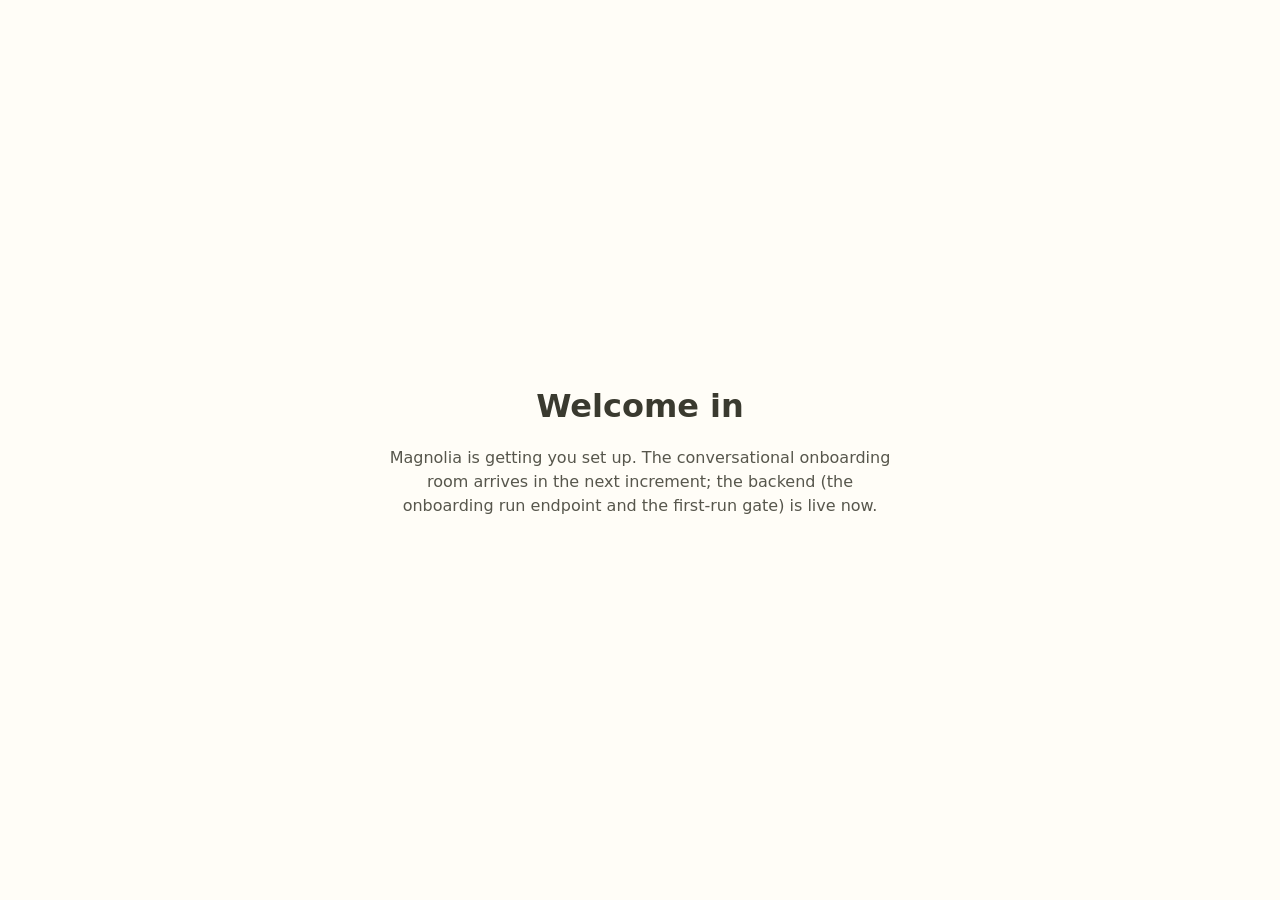
==== ui/task-board/onboarding.html @ 0cc03fcc "feat(onboarding): first-run gate + /api/onboarding/run SSE route + legacy migration (Inc 3a) Co-Auth" ====
<!DOCTYPE html>
<!--
  Onboarding room - PLACEHOLDER (Inc 3a).

  The first-run gate (task_server.do_GET) serves this page in place of the board
  until onboarding completes (profile_lib.onboarding_complete()). Inc 3b replaces
  this placeholder with the real conversational onboarding room that POSTs to
  /api/onboarding/run and streams the meta-onboard session over SSE.
-->
<html lang="en">
<head>
  <meta charset="utf-8" />
  <meta name="viewport" content="width=device-width, initial-scale=1" />
  <title>Magnolia - Getting set up</title>
  <style>
    body { font-family: system-ui, -apple-system, sans-serif; margin: 0;
           display: flex; align-items: center; justify-content: center;
           min-height: 100vh; background: #fffdf7; color: #3a3a2f; }
    main { max-width: 32rem; padding: 2rem; text-align: center; }
    h1 { font-weight: 600; }
    p { line-height: 1.5; opacity: 0.85; }
  </style>
</head>
<body>
  <main>
    <h1>Welcome in</h1>
    <p>
      Magnolia is getting you set up. The conversational onboarding room arrives
      in the next increment; the backend (the onboarding run endpoint and the
      first-run gate) is live now.
    </p>
  </main>
</body>
</html>
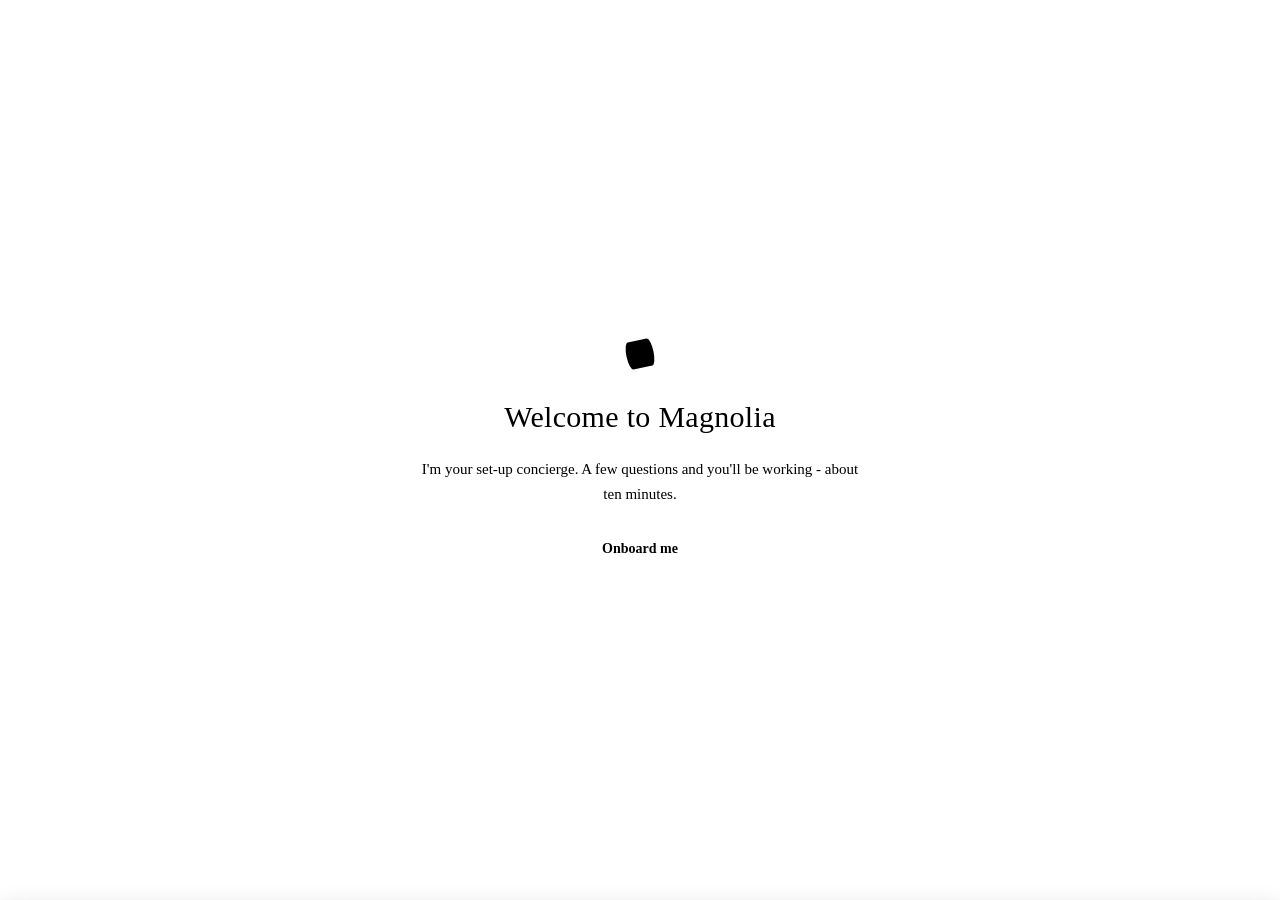
==== commit 59dee60e: "feat(onboarding): real first-run room page (Inc 3b) Co-Authored-By: Claude Opus 4.8 (1M context) <no" ====
--- a/ui/task-board/onboarding.html
+++ b/ui/task-board/onboarding.html
@@ -1,34 +1,328 @@
 <!DOCTYPE html>
 <!--
-  Onboarding room - PLACEHOLDER (Inc 3a).
+  Onboarding room (Inc 3b) - the real first-run concierge.
 
   The first-run gate (task_server.do_GET) serves this page in place of the board
-  until onboarding completes (profile_lib.onboarding_complete()). Inc 3b replaces
-  this placeholder with the real conversational onboarding room that POSTs to
-  /api/onboarding/run and streams the meta-onboard session over SSE.
+  until onboarding completes (profile_lib.onboarding_complete()). It POSTs each
+  turn to /api/onboarding/run and streams the headless meta-onboard session over
+  SSE. On the synthetic onboarding_complete event the room runs a window-shade
+  reveal of the board mounted beneath (#board-underlay) and redirects to /.
+
+  Standalone page: no build step, no libraries. Theme tokens only (invariant #3),
+  ASCII source only (invariant #8). The renderer lives in /js/onboarding.js
+  (a self-contained port of the safe chat.js subset).
 -->
 <html lang="en">
 <head>
-  <meta charset="utf-8" />
-  <meta name="viewport" content="width=device-width, initial-scale=1" />
-  <title>Magnolia - Getting set up</title>
-  <style>
-    body { font-family: system-ui, -apple-system, sans-serif; margin: 0;
-           display: flex; align-items: center; justify-content: center;
-           min-height: 100vh; background: #fffdf7; color: #3a3a2f; }
-    main { max-width: 32rem; padding: 2rem; text-align: center; }
-    h1 { font-weight: 600; }
-    p { line-height: 1.5; opacity: 0.85; }
-  </style>
+<meta charset="UTF-8">
+<meta name="viewport" content="width=device-width, initial-scale=1.0">
+<title>Magnolia - Getting set up</title>
+<link rel="icon" id="app-favicon" href="data:image/svg+xml,%3Csvg xmlns='http://www.w3.org/2000/svg' width='32' height='32'%3E%3Crect x='6' y='6' width='20' height='20' rx='3' ry='12' transform='rotate(-12 16 16)' fill='%237a9e6d'/%3E%3C/svg%3E">
+<link rel="preconnect" href="https://fonts.googleapis.com">
+<link rel="preconnect" href="https://fonts.gstatic.com" crossorigin>
+<link href="https://fonts.googleapis.com/css2?family=Spectral:ital,wght@0,400;0,500;0,600;1,400&family=Mulish:wght@400;500;600;700&display=swap" rel="stylesheet">
+
+<!-- Moods - the same six token-only stylesheets as index.html, in the same order. -->
+<link rel="stylesheet" href="/themes/organic.css">
+<link rel="stylesheet" href="/themes/modafinil.css">
+<link rel="stylesheet" href="/themes/breathe.css">
+<link rel="stylesheet" href="/themes/vantaca.css">
+<link rel="stylesheet" href="/themes/karesansui.css">
+<link rel="stylesheet" href="/themes/sugarmagnolia.css">
+<script>
+  // Apply the saved mood before first paint so there's no flash of a wrong palette.
+  // Sets the data-theme attribute the theme stylesheets key off of.
+  document.documentElement.dataset.theme = localStorage.getItem('pmos-mood') || 'organic';
+</script>
+<style>
+  /* --spring (and the --mono fallback) live only in index.html's inline :root,
+     not in the theme files, so this standalone page must define them itself.
+     Everything else (--accent, --app-bg, --text, --r-btn, ...) comes from the
+     active theme stylesheet. */
+  :root {
+    --spring: cubic-bezier(.22, .9, .36, 1.14);
+    --mono: ui-monospace, SFMono-Regular, Menlo, monospace;
+  }
+
+  * { margin: 0; padding: 0; box-sizing: border-box; }
+
+  body {
+    font-family: var(--font-sans);
+    background: var(--app-bg);
+    background-attachment: fixed;
+    color: var(--text);
+    line-height: 1.5;
+    -webkit-font-smoothing: antialiased;
+  }
+
+  ::selection { background: color-mix(in oklab, var(--accent) 32%, transparent); }
+
+  /* --- The room panel + window-shade reveal -------------------------------
+     The whole room is a fixed, full-viewport panel sitting ABOVE the board
+     iframe (#board-underlay, z-index 1). On completion it pulls down 12px,
+     catches, then lifts offscreen on a slow-start cubic-bezier, revealing the
+     already-rendered board beneath like a spring-loaded window shade. */
+  #board-underlay {
+    position: fixed; inset: 0; z-index: 1; border: 0;
+    background: var(--app-bg);
+  }
+  #board-underlay iframe { width: 100%; height: 100%; border: 0; display: block; }
+
+  #onboard-room {
+    position: fixed; inset: 0; z-index: 2;
+    background: var(--app-bg);
+    display: flex; flex-direction: column; align-items: stretch;
+    overflow: hidden;
+    will-change: transform;
+  }
+  /* A weighted bottom edge so the moving shade reads as a physical edge. */
+  #onboard-room::after {
+    content: '';
+    position: absolute; left: 0; right: 0; top: 100%;
+    height: 14px;
+    box-shadow: 0 10px 24px rgba(0, 0, 0, .22);
+    background: linear-gradient(to bottom, rgba(0, 0, 0, .14), transparent);
+    pointer-events: none;
+  }
+  .shade-pull { transform: translateY(12px); transition: transform .5s ease; }
+  .shade-lift { transform: translateY(-110vh); transition: transform 2.55s cubic-bezier(.42, .08, .76, .38); }
+
+  /* --- Welcome panel ----------------------------------------------------- */
+  #welcome {
+    flex: 1; min-height: 0;
+    display: flex; flex-direction: column; align-items: center; justify-content: center;
+    text-align: center; padding: 32px 24px;
+    transition: opacity .3s ease;
+  }
+  #welcome.gone { opacity: 0; pointer-events: none; }
+  .welcome-inner { max-width: 34rem; display: flex; flex-direction: column; align-items: center; gap: 18px; }
+  .welcome-leaf { width: 44px; height: 44px; color: var(--accent); }
+  .welcome-leaf svg { width: 44px; height: 44px; display: block; }
+  #welcome h1 {
+    font-family: var(--font-serif); font-weight: 500; font-size: 30px;
+    letter-spacing: 0.01em; color: var(--text);
+  }
+  #welcome .welcome-sub {
+    font-size: 15px; line-height: 1.65; color: var(--text-dim);
+    text-wrap: pretty; max-width: 30rem;
+  }
+  #onboard-start {
+    margin-top: 6px;
+    border: none; border-radius: var(--r-btn); cursor: pointer;
+    background: var(--accent); color: var(--accent-ink);
+    font-family: inherit; font-size: 14px; font-weight: 600;
+    padding: 11px 22px;
+    transition: filter var(--ease), transform .25s var(--spring);
+  }
+  #onboard-start:hover { filter: brightness(1.08); }
+  #onboard-start:active { transform: translateY(1px); }
+
+  /* --- Conversation (hidden until start) ----------------------------------
+     Ported from index.html's chat CSS (~1145-1297), scoped under the room and
+     reusing the SAME class names the /js/onboarding.js renderer emits. */
+  #convo { flex: 1; min-height: 0; display: flex; flex-direction: column; }
+  #convo.hidden { display: none; }
+
+  #onboard-body { flex: 1; min-height: 0; overflow-y: auto; position: relative; padding: 28px 20px; }
+
+  /* One reading column, centered. */
+  #onboard-thread {
+    display: flex; flex-direction: column; gap: 22px;
+    max-width: 46rem; margin: 0 auto; width: 100%;
+  }
+  .chat-turn { opacity: 0; transform: translateY(6px) scale(.99); filter: blur(5px); }
+  .chat-turn.show { opacity: 1; transform: none; filter: blur(0);
+    transition: opacity .45s ease, transform .45s var(--spring), filter .45s ease; }
+
+  /* You - right-aligned bubble */
+  .turn-user { display: flex; justify-content: flex-end; }
+  .turn-user .turn-text {
+    max-width: 86%; padding: 9px 13px; border-radius: 15px 15px 5px 15px;
+    background: var(--surface-hover); border: 1px solid var(--border-soft);
+    font-size: 13px; line-height: 1.55; color: var(--text);
+    white-space: pre-wrap; text-wrap: pretty;
+  }
+
+  /* Assistant - no bubble, full-width prose */
+  .turn-assistant .turn-text { font-size: 13.5px; line-height: 1.66; color: var(--text); white-space: pre-wrap; text-wrap: pretty; }
+  .turn-text.streaming::after { content: '\258D'; margin-left: 1px; color: var(--accent); animation: caret 1.05s steps(1) infinite; }
+  @keyframes caret { 50% { opacity: 0; } }
+
+  /* Rendered markdown in assistant prose. Theme tokens only. */
+  .turn-assistant .turn-text { white-space: normal; }
+  .turn-text p { margin: 0 0 10px; }
+  .turn-text p:last-child { margin-bottom: 0; }
+  .turn-text .md-h { margin: 14px 0 6px; line-height: 1.35; color: var(--text); font-weight: 600; }
+  .turn-text .md-h:first-child { margin-top: 0; }
+  .turn-text h1.md-h { font-size: 15px; }
+  .turn-text h2.md-h { font-size: 14px; }
+  .turn-text h3.md-h { font-size: 13.5px; color: var(--text-muted); }
+  .turn-text ul, .turn-text ol { margin: 6px 0 10px; padding-left: 20px; }
+  .turn-text li { margin: 2px 0; }
+  .turn-text a { color: var(--accent); text-decoration: underline; text-underline-offset: 2px; }
+  .turn-text code {
+    font-family: var(--mono, ui-monospace, monospace); font-size: 12px;
+    background: var(--surface-hover); border: 1px solid var(--border-soft);
+    border-radius: 5px; padding: 1px 5px;
+  }
+  .turn-text pre {
+    margin: 8px 0 10px; padding: 10px 12px; overflow-x: auto;
+    background: var(--surface-hover); border: 1px solid var(--border-soft);
+    border-radius: 9px;
+  }
+  .turn-text pre code { background: none; border: none; padding: 0; font-size: 12px; line-height: 1.5; }
+
+  /* Quiet meta lines - "thinking" + tool calls. */
+  .turn-steps { display: flex; flex-direction: column; align-items: flex-start; gap: 11px; margin-bottom: 14px; }
+  .turn-steps:empty { display: none; }
+  .tool-think, .tool-step { font-size: 12.5px; line-height: 1.5; color: var(--text-dim); max-width: 100%; }
+  .tool-think { display: block; }
+  .tool-step { display: inline-flex; align-items: baseline; gap: 7px; }
+  .tool-think::after { content: none; }
+  .tool-step::after { content: '\203A'; color: var(--text-dim); opacity: .6; font-size: 14px; align-self: center; }
+  .tool-verb { font-weight: 600; color: var(--text-muted); flex: 0 0 auto; }
+  .tool-target { color: var(--text-dim); overflow: hidden; text-overflow: ellipsis; white-space: nowrap; font-variant-numeric: tabular-nums; }
+  .tool-step, .tool-think, .turn-result { opacity: 0; transform: translateY(3px); }
+  .tool-step.in, .tool-think.in, .turn-result.in { opacity: 1; transform: none;
+    transition: opacity .35s ease, transform .35s var(--spring); }
+
+  /* Many sequential tool calls collapse into one calm, expandable line. */
+  .steps-group { display: flex; flex-direction: column; align-items: flex-start; gap: 10px; max-width: 100%; }
+  .steps-toggle {
+    display: inline-flex; align-items: center; gap: 7px;
+    background: none; border: none; padding: 0; margin: 0; font: inherit;
+    font-size: 12.5px; color: var(--text-muted); cursor: pointer;
+    transition: color var(--ease);
+  }
+  .steps-toggle svg { width: 13px; height: 13px; flex: 0 0 auto; }
+  .steps-toggle .step-check { color: var(--success); }
+  .steps-toggle .chev-svg { color: var(--text-dim); transition: transform .25s var(--ease); }
+  .steps-toggle.open .chev-svg { transform: rotate(90deg); }
+  .steps-toggle:hover { color: var(--text); }
+  .steps-toggle:hover .chev-svg { color: var(--text-muted); }
+  .steps-count { font-weight: 500; }
+  .steps-list { overflow: hidden; max-height: 640px; width: 100%;
+    transition: max-height .38s var(--spring), opacity .26s ease; }
+  .steps-list.collapsed { max-height: 0; opacity: 0; }
+  .steps-inner { display: flex; flex-direction: column; align-items: flex-start; gap: 12px; padding-top: 2px; }
+
+  /* Typing - three soft dots before the first words land. */
+  .typing { display: inline-flex; align-items: center; gap: 4px; padding: 3px 0; }
+  .typing span { width: 5px; height: 5px; border-radius: 50%; background: var(--text-dim); animation: typing 1.2s ease-in-out infinite; }
+  .typing span:nth-child(2) { animation-delay: .18s; }
+  .typing span:nth-child(3) { animation-delay: .36s; }
+  @keyframes typing { 0%, 60%, 100% { opacity: .25; transform: translateY(0); } 30% { opacity: .9; transform: translateY(-2px); } }
+
+  .turn-result {
+    display: inline-flex; align-items: center; gap: 7px; margin-top: 12px;
+    font-size: 11.5px; font-weight: 600; color: var(--success);
+    background: var(--success-soft); border-radius: 8px; padding: 5px 11px;
+  }
+  .turn-result svg { width: 13px; height: 13px; }
+  .turn-error .turn-text { color: var(--danger); }
+
+  /* Notice - a calm accent-tinted advisory aside (not an error). */
+  .turn-notice .notice-inner {
+    display: flex; gap: 8px; align-items: flex-start;
+    background: var(--accent-soft); border: 1px solid var(--border-soft);
+    border-left: 2px solid var(--accent); border-radius: 9px; padding: 9px 12px;
+  }
+  .turn-notice .notice-icon { flex-shrink: 0; width: 15px; height: 15px; color: var(--accent); margin-top: 2px; }
+  .turn-notice .notice-text { font-size: 13px; line-height: 1.6; color: var(--text-muted); }
+  .turn-notice .notice-text p { margin: 0 0 8px; }
+  .turn-notice .notice-text p:last-child { margin-bottom: 0; }
+  .turn-notice .notice-text code {
+    font-family: var(--mono, ui-monospace, monospace); font-size: 12px;
+    background: var(--surface-hover); border: 1px solid var(--border-soft);
+    border-radius: 5px; padding: 1px 5px;
+  }
+
+  /* Footer - the composer. */
+  #onboard-footer {
+    flex-shrink: 0; padding: 14px 16px 18px; border-top: 1px solid var(--border-soft);
+  }
+  .onboard-composer {
+    display: flex; align-items: flex-end; gap: 8px;
+    max-width: 46rem; margin: 0 auto;
+    background: var(--bg); border: 1px solid var(--border);
+    border-radius: 13px; padding: 7px 7px 7px 13px;
+    transition: border-color var(--ease);
+  }
+  .onboard-composer:focus-within { border-color: var(--accent); }
+  .onboard-composer textarea {
+    flex: 1; min-width: 0; border: none; background: transparent; color: var(--text);
+    font-family: inherit; font-size: 13.5px; line-height: 1.5; resize: none;
+    max-height: 140px; outline: none; padding: 5px 0;
+  }
+  .onboard-composer textarea::placeholder { color: var(--text-dim); }
+  .chat-send {
+    flex: 0 0 auto; width: 33px; height: 33px; display: grid; place-items: center;
+    border: none; border-radius: 9px; background: var(--accent); color: var(--accent-ink);
+    cursor: pointer; transition: filter var(--ease), opacity var(--ease);
+  }
+  .chat-send:hover { filter: brightness(1.08); }
+  .chat-send:disabled { opacity: .4; cursor: default; }
+  .chat-send svg { width: 15px; height: 15px; }
+
+  /* --- Completion banner (hidden until done) ----------------------------- */
+  #complete-banner {
+    position: absolute; inset: 0; z-index: 3;
+    display: flex; flex-direction: column; align-items: center; justify-content: center;
+    text-align: center; padding: 32px 24px; gap: 16px;
+    background: color-mix(in oklab, var(--app-bg) 88%, transparent);
+    backdrop-filter: blur(2px);
+  }
+  #complete-banner.hidden { display: none; }
+  #complete-banner .complete-copy {
+    font-family: var(--font-serif); font-size: 20px; font-weight: 500;
+    color: var(--text); text-wrap: pretty; max-width: 30rem;
+  }
+  #go-board {
+    font-size: 13px; color: var(--accent);
+    text-decoration: underline; text-underline-offset: 2px; cursor: pointer;
+  }
+</style>
 </head>
 <body>
-  <main>
-    <h1>Welcome in</h1>
-    <p>
-      Magnolia is getting you set up. The conversational onboarding room arrives
-      in the next increment; the backend (the onboarding run endpoint and the
-      first-run gate) is live now.
-    </p>
-  </main>
+  <!-- The board, mounted lazily by /js/onboarding.js on completion. Sits BEHIND
+       the room so the shade lift reveals an already-rendered board. -->
+  <div id="board-underlay"></div>
+
+  <div id="onboard-room">
+    <!-- Welcome -->
+    <section id="welcome">
+      <div class="welcome-inner">
+        <span class="welcome-leaf" aria-hidden="true">
+          <svg viewBox="0 0 32 32" xmlns="http://www.w3.org/2000/svg">
+            <rect x="6" y="6" width="20" height="20" rx="3" ry="12" transform="rotate(-12 16 16)" fill="currentColor"/>
+          </svg>
+        </span>
+        <h1>Welcome to Magnolia</h1>
+        <p class="welcome-sub">I'm your set-up concierge. A few questions and you'll be working - about ten minutes.</p>
+        <button id="onboard-start" type="button">Onboard me</button>
+      </div>
+    </section>
+
+    <!-- Conversation -->
+    <section id="convo" class="hidden">
+      <div id="onboard-body">
+        <div id="onboard-thread"></div>
+      </div>
+      <footer id="onboard-footer">
+        <div class="onboard-composer">
+          <textarea id="onboard-input" rows="1" placeholder="Type your reply..." aria-label="Reply to the set-up concierge"></textarea>
+          <button class="chat-send" id="onboard-send" type="button" aria-label="Send" title="Send"><svg viewBox="0 0 16 16" fill="none" stroke="currentColor" stroke-width="1.4" stroke-linecap="round" stroke-linejoin="round"><path d="M13.4 2.6 7 9"/><path d="M13.4 2.6 9.4 13.2l-2.4-4.2-4.2-2.4Z"/></svg></button>
+        </div>
+      </footer>
+    </section>
+
+    <!-- Completion -->
+    <section id="complete-banner" class="hidden">
+      <p class="complete-copy">You're all set. This onboarding will self destruct in 3 seconds :)</p>
+      <a id="go-board" href="/">Go to my board</a>
+    </section>
+  </div>
+
+  <script src="/js/onboarding.js"></script>
 </body>
 </html>
